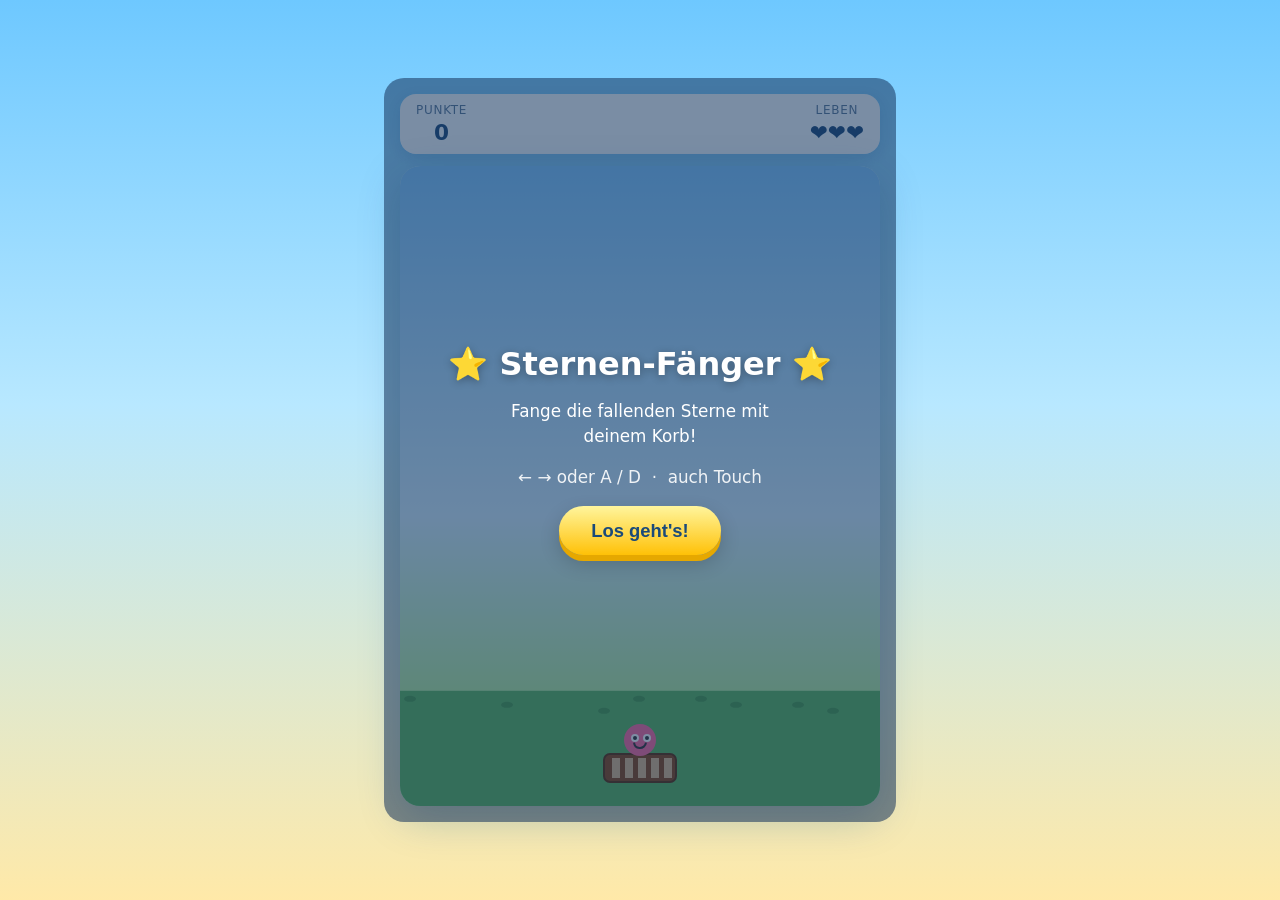
==== spiel/index.html @ a91cdaac "Add Sternen-Fänger HTML/CSS/JS game prototype for kids Co-authored-by: Michaelr885 <Michaelr885@user" ====
<!DOCTYPE html>
<html lang="de">
<head>
  <meta charset="UTF-8" />
  <meta name="viewport" content="width=device-width, initial-scale=1.0" />
  <title>Sternen-Fänger</title>
  <link rel="stylesheet" href="style.css" />
</head>
<body>
  <div class="sky">
    <div class="cloud cloud-1"></div>
    <div class="cloud cloud-2"></div>
    <div class="cloud cloud-3"></div>
  </div>

  <main class="game-wrap">
    <header class="hud">
      <div class="hud-item">
        <span class="label">Punkte</span>
        <strong id="score">0</strong>
      </div>
      <div class="hud-item">
        <span class="label">Leben</span>
        <strong id="lives">❤️❤️❤️</strong>
      </div>
    </header>

    <section id="screen-start" class="overlay active">
      <h1>⭐ Sternen-Fänger ⭐</h1>
      <p>Fange die fallenden Sterne mit deinem Korb!</p>
      <p class="controls-hint">← → oder A / D &nbsp;·&nbsp; auch Touch</p>
      <button id="btn-start" class="btn">Los geht's!</button>
    </section>

    <section id="screen-over" class="overlay">
      <h1>Super gemacht!</h1>
      <p>Dein Ergebnis: <strong id="final-score">0</strong> Punkte</p>
      <button id="btn-restart" class="btn">Nochmal spielen</button>
    </section>

    <canvas id="game" width="480" height="640" aria-label="Spielbereich"></canvas>
  </main>

  <script src="game.js"></script>
</body>
</html>
---- spiel/style.css ----
* {
  box-sizing: border-box;
  margin: 0;
  padding: 0;
}

body {
  min-height: 100vh;
  display: flex;
  align-items: center;
  justify-content: center;
  font-family: "Segoe UI", system-ui, sans-serif;
  background: linear-gradient(180deg, #6ec8ff 0%, #b8e8ff 45%, #ffe9a8 100%);
  overflow: hidden;
}

.sky {
  position: fixed;
  inset: 0;
  pointer-events: none;
  z-index: 0;
}

.cloud {
  position: absolute;
  background: rgba(255, 255, 255, 0.85);
  border-radius: 50px;
  filter: blur(0.5px);
  animation: drift 28s linear infinite;
}

.cloud::before,
.cloud::after {
  content: "";
  position: absolute;
  background: inherit;
  border-radius: 50%;
}

.cloud-1 {
  width: 90px;
  height: 36px;
  top: 12%;
  left: -120px;
  animation-duration: 32s;
}

.cloud-1::before {
  width: 44px;
  height: 44px;
  top: -18px;
  left: 12px;
}

.cloud-1::after {
  width: 56px;
  height: 56px;
  top: -24px;
  left: 38px;
}

.cloud-2 {
  width: 110px;
  height: 42px;
  top: 22%;
  left: -140px;
  animation-duration: 40s;
  animation-delay: -12s;
}

.cloud-2::before {
  width: 52px;
  height: 52px;
  top: -22px;
  left: 18px;
}

.cloud-2::after {
  width: 64px;
  height: 64px;
  top: -28px;
  left: 48px;
}

.cloud-3 {
  width: 70px;
  height: 30px;
  top: 8%;
  left: -100px;
  animation-duration: 26s;
  animation-delay: -6s;
}

.cloud-3::before {
  width: 36px;
  height: 36px;
  top: -14px;
  left: 10px;
}

.cloud-3::after {
  width: 42px;
  height: 42px;
  top: -18px;
  left: 28px;
}

@keyframes drift {
  from {
    transform: translateX(0);
  }
  to {
    transform: translateX(calc(100vw + 200px));
  }
}

.game-wrap {
  position: relative;
  z-index: 1;
  padding: 1rem;
}

.hud {
  display: flex;
  justify-content: space-between;
  gap: 1rem;
  max-width: 480px;
  margin: 0 auto 0.75rem;
  padding: 0.6rem 1rem;
  background: rgba(255, 255, 255, 0.92);
  border-radius: 16px;
  box-shadow: 0 4px 16px rgba(0, 60, 120, 0.15);
}

.hud-item {
  display: flex;
  flex-direction: column;
  align-items: center;
  gap: 0.15rem;
}

.hud .label {
  font-size: 0.75rem;
  text-transform: uppercase;
  letter-spacing: 0.06em;
  color: #5a7a9a;
}

.hud strong {
  font-size: 1.35rem;
  color: #1a4a7a;
}

#game {
  display: block;
  max-width: 100%;
  height: auto;
  border-radius: 20px;
  box-shadow:
    0 12px 40px rgba(0, 80, 140, 0.25),
    inset 0 0 0 4px rgba(255, 255, 255, 0.5);
  background: linear-gradient(180deg, #87ceeb 0%, #e8f8ff 70%, #90ee90 100%);
  touch-action: none;
  cursor: grab;
}

#game:active {
  cursor: grabbing;
}

.overlay {
  position: absolute;
  inset: 0;
  display: none;
  flex-direction: column;
  align-items: center;
  justify-content: center;
  gap: 1rem;
  padding: 2rem;
  text-align: center;
  background: rgba(20, 50, 90, 0.55);
  border-radius: 20px;
  color: #fff;
  z-index: 10;
}

.overlay.active {
  display: flex;
}

.overlay h1 {
  font-size: clamp(1.5rem, 5vw, 2rem);
  text-shadow: 0 2px 8px rgba(0, 0, 0, 0.3);
}

.overlay p {
  font-size: 1.05rem;
  line-height: 1.5;
  max-width: 320px;
}

.controls-hint {
  font-size: 0.9rem;
  opacity: 0.9;
}

.btn {
  border: none;
  padding: 0.85rem 2rem;
  font-size: 1.15rem;
  font-weight: 700;
  color: #1a4a7a;
  background: linear-gradient(180deg, #fff59d, #ffc107);
  border-radius: 999px;
  box-shadow: 0 6px 0 #e6a800, 0 8px 20px rgba(0, 0, 0, 0.2);
  cursor: pointer;
  transition: transform 0.1s, box-shadow 0.1s;
}

.btn:hover {
  transform: translateY(-2px);
}

.btn:active {
  transform: translateY(4px);
  box-shadow: 0 2px 0 #e6a800, 0 4px 12px rgba(0, 0, 0, 0.2);
}

#final-score {
  font-size: 1.5rem;
  color: #ffe566;
}
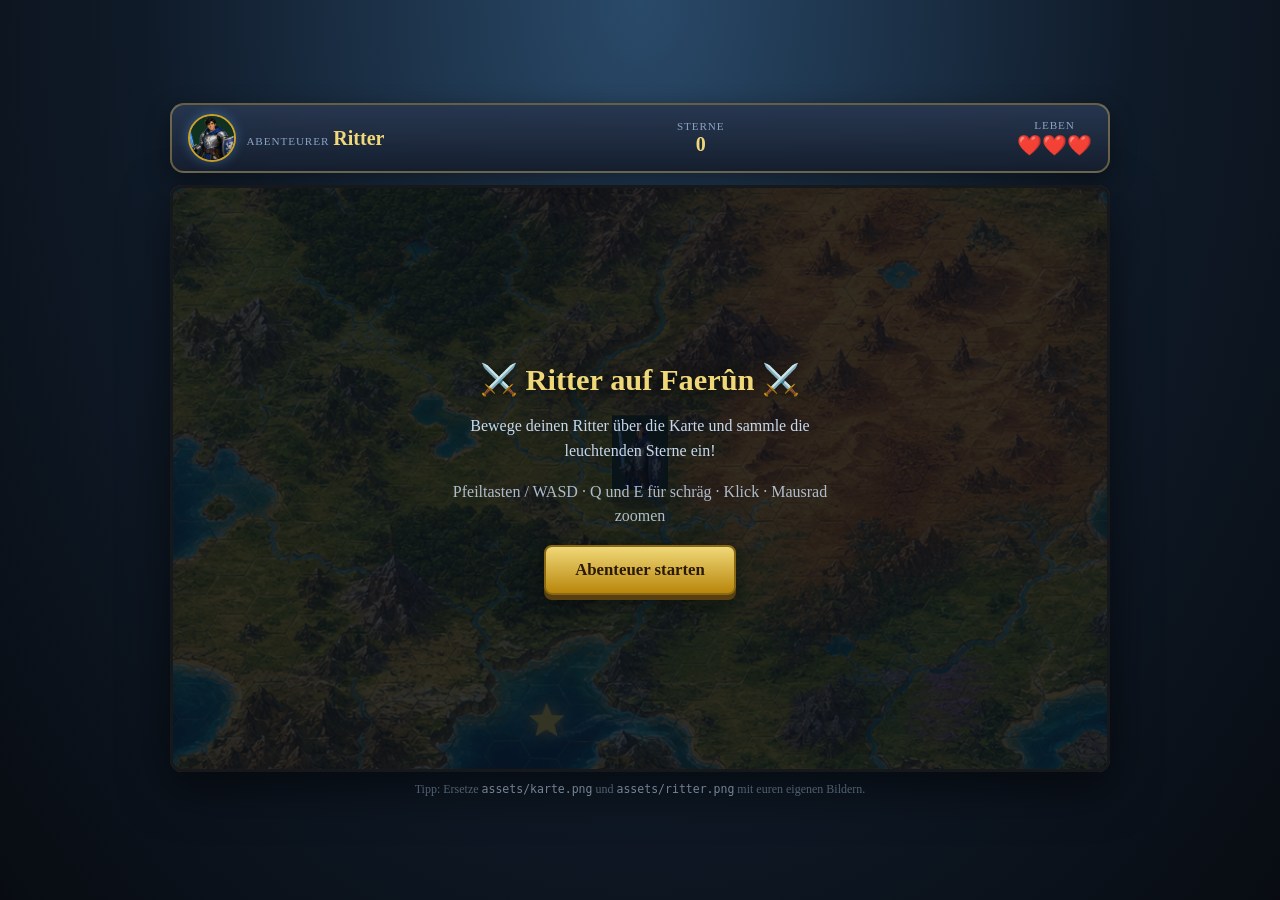
==== commit 39eb96c6: "Integrate map and knight assets into hex-grid adventure game Co-authored-by: Michaelr885 <Michaelr88" ====
--- a/spiel/index.html
+++ b/spiel/index.html
@@ -3,20 +3,21 @@
 <head>
   <meta charset="UTF-8" />
   <meta name="viewport" content="width=device-width, initial-scale=1.0" />
-  <title>Sternen-Fänger</title>
+  <title>Ritter auf Faerûn</title>
   <link rel="stylesheet" href="style.css" />
 </head>
 <body>
-  <div class="sky">
-    <div class="cloud cloud-1"></div>
-    <div class="cloud cloud-2"></div>
-    <div class="cloud cloud-3"></div>
-  </div>
-
   <main class="game-wrap">
     <header class="hud">
+      <div class="hud-hero">
+        <img src="assets/ritter.png" alt="" class="hud-portrait" width="48" height="48" />
+        <div>
+          <span class="label">Abenteurer</span>
+          <strong>Ritter</strong>
+        </div>
+      </div>
       <div class="hud-item">
-        <span class="label">Punkte</span>
+        <span class="label">Sterne</span>
         <strong id="score">0</strong>
       </div>
       <div class="hud-item">
@@ -25,20 +26,24 @@
       </div>
     </header>
 
-    <section id="screen-start" class="overlay active">
-      <h1>⭐ Sternen-Fänger ⭐</h1>
-      <p>Fange die fallenden Sterne mit deinem Korb!</p>
-      <p class="controls-hint">← → oder A / D &nbsp;·&nbsp; auch Touch</p>
-      <button id="btn-start" class="btn">Los geht's!</button>
-    </section>
+    <div class="stage">
+      <section id="screen-start" class="overlay active">
+        <h1>⚔️ Ritter auf Faerûn ⚔️</h1>
+        <p>Bewege deinen Ritter über die Karte und sammle die leuchtenden Sterne ein!</p>
+        <p class="controls-hint">Pfeiltasten / WASD · Q und E für schräg · Klick · Mausrad zoomen</p>
+        <button id="btn-start" class="btn">Abenteuer starten</button>
+      </section>
 
-    <section id="screen-over" class="overlay">
-      <h1>Super gemacht!</h1>
-      <p>Dein Ergebnis: <strong id="final-score">0</strong> Punkte</p>
-      <button id="btn-restart" class="btn">Nochmal spielen</button>
-    </section>
+      <section id="screen-over" class="overlay">
+        <h1>Abenteuer beendet!</h1>
+        <p>Du hast <strong id="final-score">0</strong> Sterne gesammelt.</p>
+        <button id="btn-restart" class="btn">Nochmal spielen</button>
+      </section>
 
-    <canvas id="game" width="480" height="640" aria-label="Spielbereich"></canvas>
+      <canvas id="game" width="900" height="560" aria-label="Karte von Faerûn"></canvas>
+    </div>
+
+    <p class="hint-bar">Tipp: Ersetze <code>assets/karte.png</code> und <code>assets/ritter.png</code> mit euren eigenen Bildern.</p>
   </main>
 
   <script src="game.js"></script>
--- a/spiel/style.css
+++ b/spiel/style.css
@@ -9,163 +9,80 @@
   display: flex;
   align-items: center;
   justify-content: center;
-  font-family: "Segoe UI", system-ui, sans-serif;
-  background: linear-gradient(180deg, #6ec8ff 0%, #b8e8ff 45%, #ffe9a8 100%);
-  overflow: hidden;
-}
-
-.sky {
-  position: fixed;
-  inset: 0;
-  pointer-events: none;
-  z-index: 0;
-}
-
-.cloud {
-  position: absolute;
-  background: rgba(255, 255, 255, 0.85);
-  border-radius: 50px;
-  filter: blur(0.5px);
-  animation: drift 28s linear infinite;
-}
-
-.cloud::before,
-.cloud::after {
-  content: "";
-  position: absolute;
-  background: inherit;
-  border-radius: 50%;
-}
-
-.cloud-1 {
-  width: 90px;
-  height: 36px;
-  top: 12%;
-  left: -120px;
-  animation-duration: 32s;
-}
-
-.cloud-1::before {
-  width: 44px;
-  height: 44px;
-  top: -18px;
-  left: 12px;
-}
-
-.cloud-1::after {
-  width: 56px;
-  height: 56px;
-  top: -24px;
-  left: 38px;
-}
-
-.cloud-2 {
-  width: 110px;
-  height: 42px;
-  top: 22%;
-  left: -140px;
-  animation-duration: 40s;
-  animation-delay: -12s;
-}
-
-.cloud-2::before {
-  width: 52px;
-  height: 52px;
-  top: -22px;
-  left: 18px;
-}
-
-.cloud-2::after {
-  width: 64px;
-  height: 64px;
-  top: -28px;
-  left: 48px;
-}
-
-.cloud-3 {
-  width: 70px;
-  height: 30px;
-  top: 8%;
-  left: -100px;
-  animation-duration: 26s;
-  animation-delay: -6s;
-}
-
-.cloud-3::before {
-  width: 36px;
-  height: 36px;
-  top: -14px;
-  left: 10px;
-}
-
-.cloud-3::after {
-  width: 42px;
-  height: 42px;
-  top: -18px;
-  left: 28px;
-}
-
-@keyframes drift {
-  from {
-    transform: translateX(0);
-  }
-  to {
-    transform: translateX(calc(100vw + 200px));
-  }
+  font-family: "Segoe UI", Georgia, serif;
+  background: radial-gradient(ellipse at top, #2a4a6a 0%, #0f1a28 55%, #080c12 100%);
+  color: #e8eef5;
+  padding: 1rem;
 }
 
 .game-wrap {
-  position: relative;
-  z-index: 1;
-  padding: 1rem;
+  width: min(940px, 100%);
 }
 
 .hud {
   display: flex;
+  align-items: center;
   justify-content: space-between;
   gap: 1rem;
-  max-width: 480px;
-  margin: 0 auto 0.75rem;
-  padding: 0.6rem 1rem;
-  background: rgba(255, 255, 255, 0.92);
-  border-radius: 16px;
-  box-shadow: 0 4px 16px rgba(0, 60, 120, 0.15);
+  margin-bottom: 0.75rem;
+  padding: 0.55rem 1rem;
+  background: linear-gradient(180deg, rgba(40, 55, 80, 0.95), rgba(22, 32, 48, 0.98));
+  border: 2px solid rgba(200, 170, 90, 0.45);
+  border-radius: 14px;
+  box-shadow: 0 8px 24px rgba(0, 0, 0, 0.45);
+}
+
+.hud-hero {
+  display: flex;
+  align-items: center;
+  gap: 0.65rem;
+}
+
+.hud-portrait {
+  width: 48px;
+  height: 48px;
+  object-fit: cover;
+  object-position: center top;
+  border-radius: 50%;
+  border: 2px solid #c9a227;
+  box-shadow: 0 0 12px rgba(100, 180, 255, 0.35);
 }
 
 .hud-item {
   display: flex;
   flex-direction: column;
   align-items: center;
-  gap: 0.15rem;
+  gap: 0.1rem;
 }
 
 .hud .label {
-  font-size: 0.75rem;
+  font-size: 0.7rem;
   text-transform: uppercase;
-  letter-spacing: 0.06em;
-  color: #5a7a9a;
+  letter-spacing: 0.08em;
+  color: #8aa4c4;
 }
 
 .hud strong {
-  font-size: 1.35rem;
-  color: #1a4a7a;
+  font-size: 1.25rem;
+  color: #f0d878;
+}
+
+.stage {
+  position: relative;
 }
 
 #game {
   display: block;
-  max-width: 100%;
+  width: 100%;
   height: auto;
-  border-radius: 20px;
+  border-radius: 12px;
+  border: 3px solid #5a4a2a;
   box-shadow:
-    0 12px 40px rgba(0, 80, 140, 0.25),
-    inset 0 0 0 4px rgba(255, 255, 255, 0.5);
-  background: linear-gradient(180deg, #87ceeb 0%, #e8f8ff 70%, #90ee90 100%);
+    0 16px 48px rgba(0, 0, 0, 0.55),
+    inset 0 0 0 1px rgba(255, 220, 120, 0.15);
   touch-action: none;
-  cursor: grab;
-}
-
-#game:active {
-  cursor: grabbing;
+  cursor: crosshair;
+  background: #1a2838;
 }
 
 .overlay {
@@ -178,9 +95,8 @@
   gap: 1rem;
   padding: 2rem;
   text-align: center;
-  background: rgba(20, 50, 90, 0.55);
-  border-radius: 20px;
-  color: #fff;
+  background: rgba(8, 14, 24, 0.82);
+  border-radius: 12px;
   z-index: 10;
 }
 
@@ -189,32 +105,36 @@
 }
 
 .overlay h1 {
-  font-size: clamp(1.5rem, 5vw, 2rem);
-  text-shadow: 0 2px 8px rgba(0, 0, 0, 0.3);
+  font-size: clamp(1.4rem, 4vw, 1.9rem);
+  color: #f0d878;
+  text-shadow: 0 2px 12px rgba(0, 0, 0, 0.6);
 }
 
 .overlay p {
-  font-size: 1.05rem;
-  line-height: 1.5;
-  max-width: 320px;
+  font-size: 1rem;
+  line-height: 1.55;
+  max-width: 420px;
+  color: #c8d8ec;
 }
 
 .controls-hint {
-  font-size: 0.9rem;
-  opacity: 0.9;
+  font-size: 0.88rem;
+  opacity: 0.85;
 }
 
 .btn {
   border: none;
-  padding: 0.85rem 2rem;
-  font-size: 1.15rem;
+  padding: 0.8rem 1.8rem;
+  font-size: 1.05rem;
   font-weight: 700;
-  color: #1a4a7a;
-  background: linear-gradient(180deg, #fff59d, #ffc107);
-  border-radius: 999px;
-  box-shadow: 0 6px 0 #e6a800, 0 8px 20px rgba(0, 0, 0, 0.2);
+  font-family: inherit;
+  color: #2a1a08;
+  background: linear-gradient(180deg, #f0d878, #b8860b);
+  border-radius: 8px;
+  border: 2px solid #8b6914;
+  box-shadow: 0 5px 0 #5a4010, 0 8px 20px rgba(0, 0, 0, 0.4);
   cursor: pointer;
-  transition: transform 0.1s, box-shadow 0.1s;
+  transition: transform 0.1s;
 }
 
 .btn:hover {
@@ -222,11 +142,23 @@
 }
 
 .btn:active {
-  transform: translateY(4px);
-  box-shadow: 0 2px 0 #e6a800, 0 4px 12px rgba(0, 0, 0, 0.2);
+  transform: translateY(3px);
+  box-shadow: 0 2px 0 #5a4010;
 }
 
 #final-score {
-  font-size: 1.5rem;
   color: #ffe566;
+  font-size: 1.4rem;
 }
+
+.hint-bar {
+  margin-top: 0.6rem;
+  font-size: 0.75rem;
+  text-align: center;
+  color: #6a8098;
+}
+
+.hint-bar code {
+  color: #9ab0c8;
+  font-size: 0.72rem;
+}
